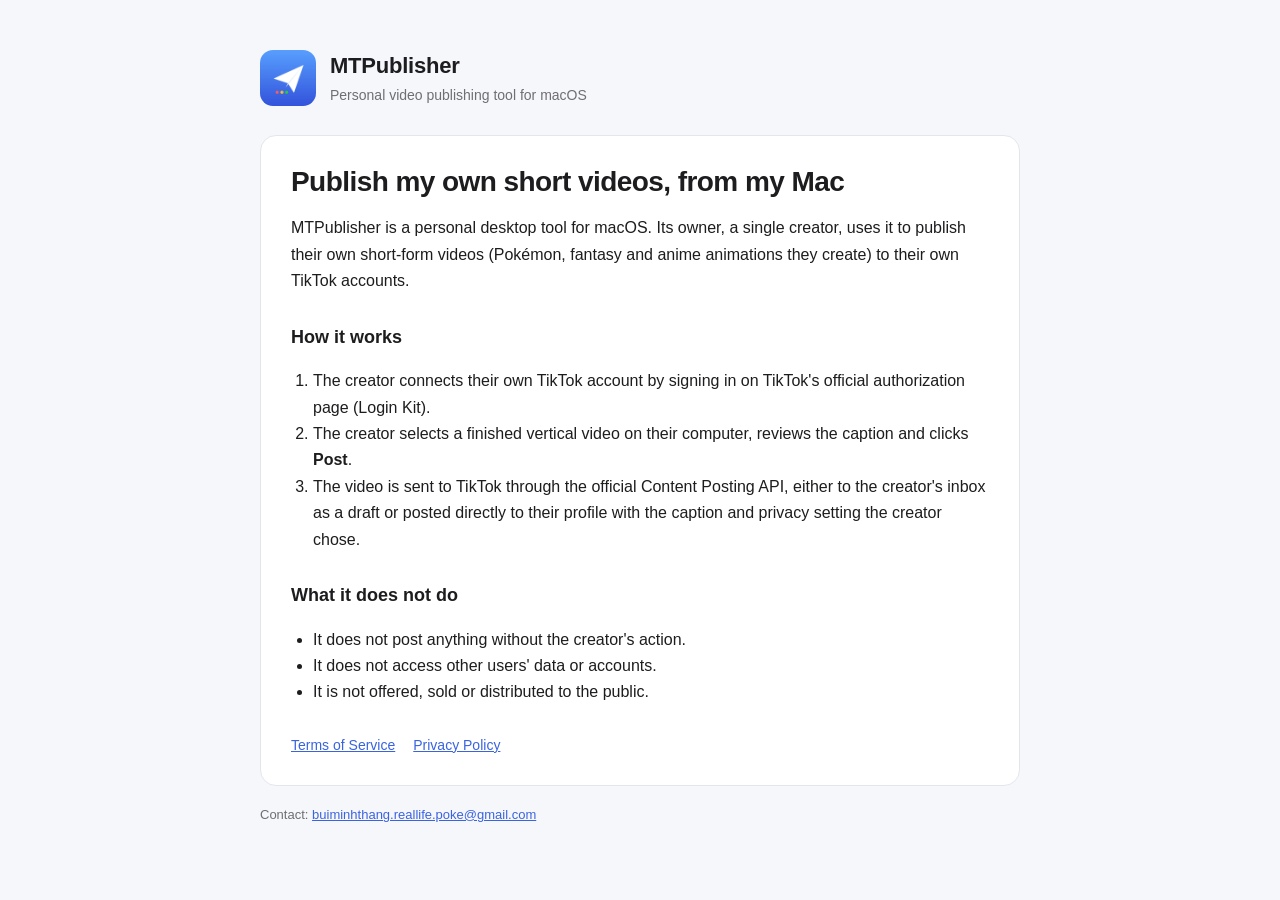
==== index.html @ 298a95d8 "MTPublisher site: home, terms of service, privacy policy Co-Authored-By: Claude Opus 5.5 <noreply@an" ====
<!doctype html>
<html lang="en">
<head>
<meta charset="utf-8">
<meta name="viewport" content="width=device-width, initial-scale=1">
<title>MTPublisher</title>
<meta name="description" content="MTPublisher is a personal macOS tool for publishing the owner's own short videos to their own TikTok account.">
<link rel="icon" href="icon.png">
<link rel="stylesheet" href="style.css">
</head>
<body>
<div class="wrap">
  <header>
    <img src="icon.png" alt="MTPublisher icon">
    <div><div class="name">MTPublisher</div><div class="tag">Personal video publishing tool for macOS</div></div>
  </header>
  <main class="card">
    <h1>Publish my own short videos, from my Mac</h1>
    <p>MTPublisher is a personal desktop tool for macOS. Its owner, a single creator, uses it to publish their own short-form videos (Pokémon, fantasy and anime animations they create) to their own TikTok accounts.</p>

    <h2>How it works</h2>
    <ol>
      <li>The creator connects their own TikTok account by signing in on TikTok's official authorization page (Login Kit).</li>
      <li>The creator selects a finished vertical video on their computer, reviews the caption and clicks <strong>Post</strong>.</li>
      <li>The video is sent to TikTok through the official Content Posting API, either to the creator's inbox as a draft or posted directly to their profile with the caption and privacy setting the creator chose.</li>
    </ol>

    <h2>What it does not do</h2>
    <ul>
      <li>It does not post anything without the creator's action.</li>
      <li>It does not access other users' data or accounts.</li>
      <li>It is not offered, sold or distributed to the public.</li>
    </ul>

    <nav>
      <a href="terms/">Terms of Service</a>
      <a href="privacy/">Privacy Policy</a>
    </nav>
  </main>
  <footer>Contact: <span class="contact"><a href="mailto:buiminhthang.reallife.poke@gmail.com">buiminhthang.reallife.poke@gmail.com</a></span></footer>
</div>
</body>
</html>
---- style.css ----
:root {
  --bg: #f6f7fb; --card: #ffffff; --text: #1d1d1f; --muted: #6e6e73; --accent: #3a63e0; --line: #e4e6ee;
  color-scheme: light dark;
}
@media (prefers-color-scheme: dark) {
  :root { --bg: #111214; --card: #1c1d21; --text: #f2f2f4; --muted: #a1a1a8; --accent: #7a9bff; --line: #2c2e34; }
}
* { box-sizing: border-box; }
body {
  margin: 0; background: var(--bg); color: var(--text);
  font: 16px/1.65 -apple-system, BlinkMacSystemFont, "Segoe UI", Roboto, Helvetica, Arial, sans-serif;
  padding: 0 16px;
}
.wrap { max-width: 760px; margin: 0 auto; padding: 48px 0 64px; }
header { display: flex; align-items: center; gap: 14px; margin-bottom: 28px; }
header img { width: 56px; height: 56px; border-radius: 13px; }
header a { color: inherit; text-decoration: none; }
header .name { font-size: 22px; font-weight: 700; letter-spacing: -0.01em; }
header .tag { color: var(--muted); font-size: 14px; }
.card { background: var(--card); border: 1px solid var(--line); border-radius: 16px; padding: 28px 30px; }
h1 { font-size: 28px; line-height: 1.25; margin: 0 0 6px; letter-spacing: -0.02em; }
h2 { font-size: 18px; margin: 28px 0 6px; }
.updated { color: var(--muted); font-size: 14px; margin: 0 0 18px; }
p, li { color: var(--text); }
ol, ul { padding-left: 22px; }
a { color: var(--accent); }
nav { margin-top: 28px; display: flex; gap: 18px; flex-wrap: wrap; font-size: 14px; }
footer { color: var(--muted); font-size: 13px; margin-top: 18px; }
@media (max-width: 480px) { .card { padding: 22px 20px; } h1 { font-size: 24px; } }
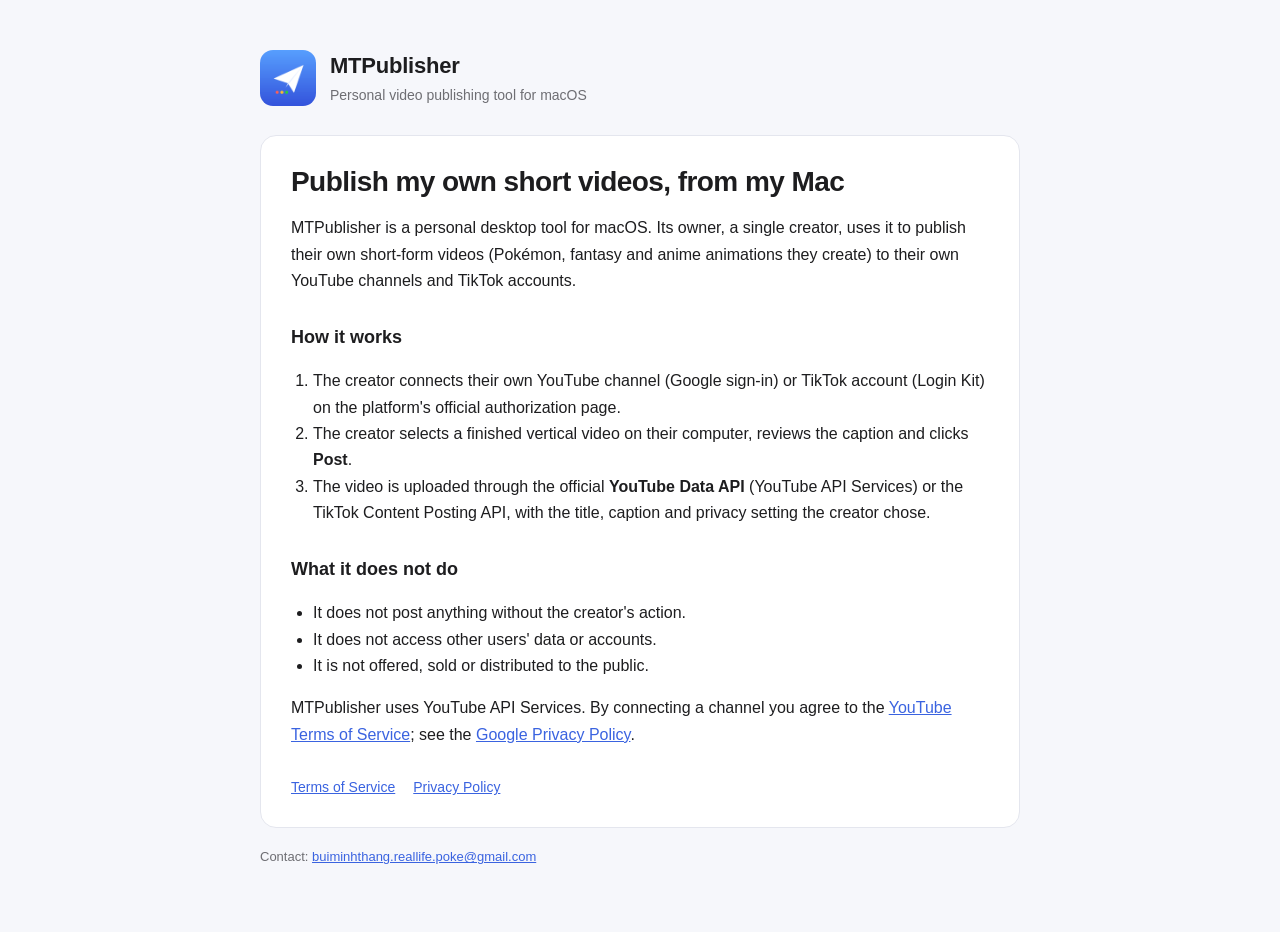
==== commit 2edc8469: "Add YouTube API Services disclosures for API audit Co-Authored-By: Claude Opus 5.5 <noreply@anthropi" ====
--- a/index.html
+++ b/index.html
@@ -4,7 +4,7 @@
 <meta charset="utf-8">
 <meta name="viewport" content="width=device-width, initial-scale=1">
 <title>MTPublisher</title>
-<meta name="description" content="MTPublisher is a personal macOS tool for publishing the owner's own short videos to their own TikTok account.">
+<meta name="description" content="MTPublisher is a personal macOS tool for publishing the owner's own short videos to their own YouTube channels and TikTok accounts.">
 <link rel="icon" href="icon.png">
 <link rel="stylesheet" href="style.css">
 </head>
@@ -16,13 +16,13 @@
   </header>
   <main class="card">
     <h1>Publish my own short videos, from my Mac</h1>
-    <p>MTPublisher is a personal desktop tool for macOS. Its owner, a single creator, uses it to publish their own short-form videos (Pokémon, fantasy and anime animations they create) to their own TikTok accounts.</p>
+    <p>MTPublisher is a personal desktop tool for macOS. Its owner, a single creator, uses it to publish their own short-form videos (Pokémon, fantasy and anime animations they create) to their own YouTube channels and TikTok accounts.</p>
 
     <h2>How it works</h2>
     <ol>
-      <li>The creator connects their own TikTok account by signing in on TikTok's official authorization page (Login Kit).</li>
+      <li>The creator connects their own YouTube channel (Google sign-in) or TikTok account (Login Kit) on the platform's official authorization page.</li>
       <li>The creator selects a finished vertical video on their computer, reviews the caption and clicks <strong>Post</strong>.</li>
-      <li>The video is sent to TikTok through the official Content Posting API, either to the creator's inbox as a draft or posted directly to their profile with the caption and privacy setting the creator chose.</li>
+      <li>The video is uploaded through the official <strong>YouTube Data API</strong> (YouTube API Services) or the TikTok Content Posting API, with the title, caption and privacy setting the creator chose.</li>
     </ol>
 
     <h2>What it does not do</h2>
@@ -31,6 +31,8 @@
       <li>It does not access other users' data or accounts.</li>
       <li>It is not offered, sold or distributed to the public.</li>
     </ul>
+
+    <p>MTPublisher uses YouTube API Services. By connecting a channel you agree to the <a href="https://www.youtube.com/t/terms">YouTube Terms of Service</a>; see the <a href="https://policies.google.com/privacy">Google Privacy Policy</a>.</p>
 
     <nav>
       <a href="terms/">Terms of Service</a>
